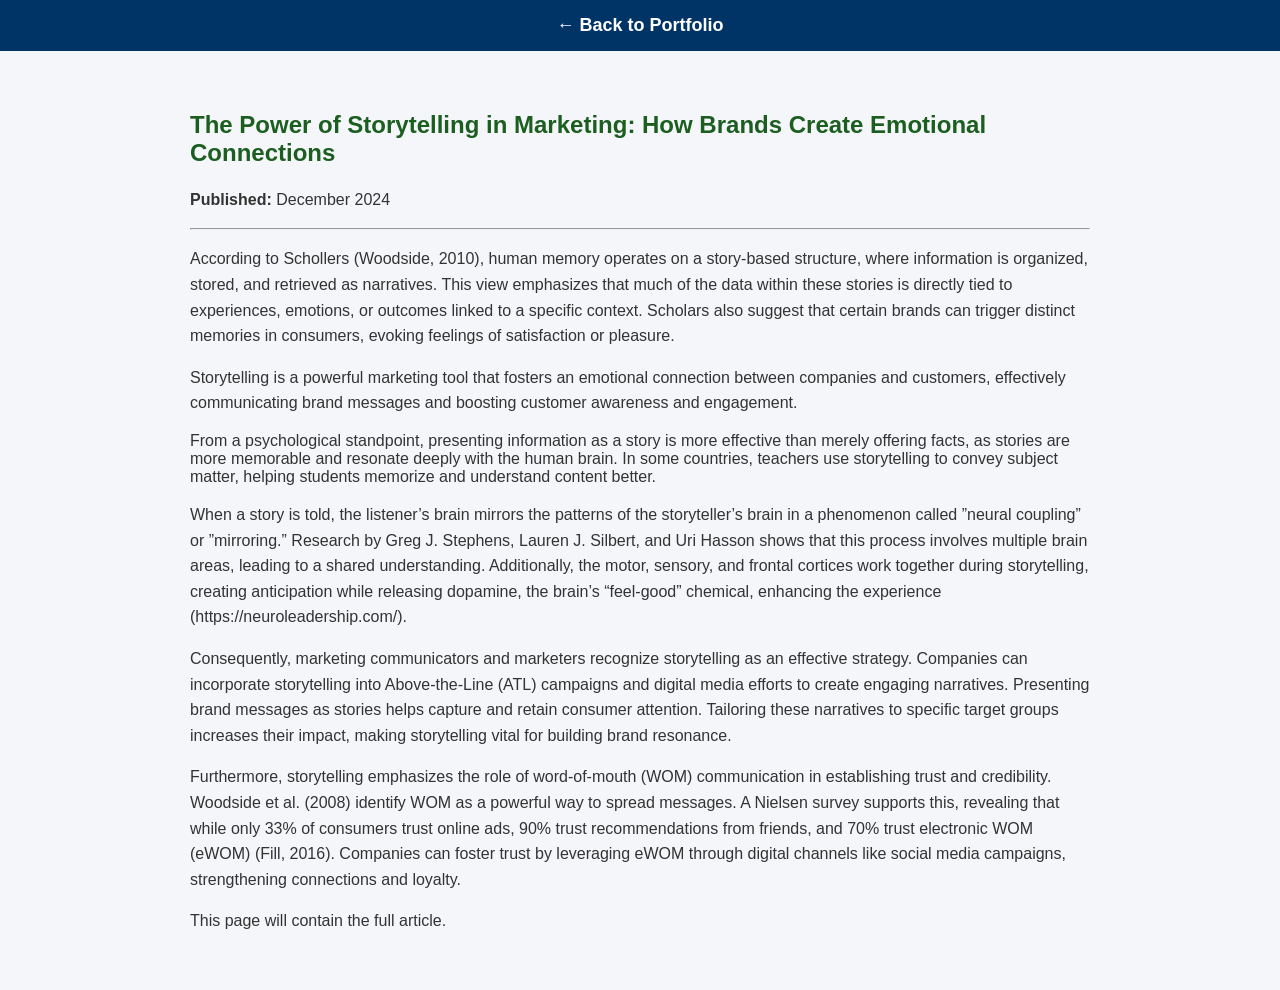
==== storytelling-marketing.html @ 47bacd00 "Enhance storytelling section in marketing content Added a paragraph emphasizing the effectiveness of" ====
<!DOCTYPE html>
<html lang="en">

<head>
    <meta charset="UTF-8">
    <meta name="viewport" content="width=device-width, initial-scale=1.0">
    <title>The Power of Storytelling in Marketing</title>
    <link rel="stylesheet" href="style.css">
</head>

<body>

<nav>
    <a href="index.html">← Back to Portfolio</a>
</nav>

<section>

<h1>The Power of Storytelling in Marketing: How Brands Create Emotional Connections</h1>

<p><strong>Published:</strong> 
December 2024</p>

<hr>

<p>
According to Schollers (Woodside, 2010), human memory operates on a story-based structure, where information is organized, stored, and retrieved as narratives. This view emphasizes that much of the data within these stories is directly tied to experiences, emotions, or outcomes linked to a specific context. Scholars also suggest that certain brands can trigger distinct memories in consumers, evoking feelings of satisfaction or pleasure.
<p>
Storytelling is a powerful marketing tool that fosters an emotional connection between companies and customers, effectively communicating brand messages and boosting customer awareness and engagement.
</p>
From a psychological standpoint, presenting information as a story is more effective than merely offering facts, as stories are more memorable and resonate deeply with the human brain. In some countries, teachers use storytelling to convey subject matter, helping students memorize and understand content better.
<p>
When a story is told, the listener’s brain mirrors the patterns of the storyteller’s brain in a phenomenon called ”neural coupling” or ”mirroring.” Research by Greg J. Stephens, Lauren J. Silbert, and Uri Hasson shows that this process involves multiple brain areas, leading to a shared understanding. Additionally, the motor, sensory, and frontal cortices work together during storytelling, creating anticipation while releasing dopamine, the brain’s “feel-good” chemical, enhancing the experience (https://neuroleadership.com/).    
 <p>   
Consequently, marketing communicators and marketers recognize storytelling as an effective strategy. Companies can incorporate storytelling into Above-the-Line (ATL) campaigns and digital media efforts to create engaging narratives. Presenting brand messages as stories helps capture and retain consumer attention. Tailoring these narratives to specific target groups increases their impact, making storytelling vital for building brand resonance.
<p>   
Furthermore, storytelling emphasizes the role of word-of-mouth (WOM) communication in establishing trust and credibility. Woodside et al. (2008) identify WOM as a powerful way to spread messages. A Nielsen survey supports this, revealing that while only 33% of consumers trust online ads, 90% trust recommendations from friends, and 70% trust electronic WOM (eWOM) (Fill, 2016). Companies can foster trust by leveraging eWOM through digital channels like social media campaigns, strengthening connections and loyalty.
<p>  

<p>  

<p>  

   <p>     
This page will contain the full article.
</p>

</section>

</body>
</html>
---- style.css ----
/* General page style */

body {
    font-family: Arial, sans-serif;
    background-color: #f4f6f9;
    margin: 0;
    color: #333;
}

/* Navigation */

nav {
    background-color: #1B5E20;
    padding: 15px;
    text-align: center;
}

nav a {
    color: baige;
    text-decoration: none;
    margin: 15px;
    font-weight: bold;
}

nav a:hover {
    color: #ffcc00;
}

/* Main content */

section {
    max-width: 900px;
    margin: auto;
    padding: 40px;
}

h1 {
    color: #1B5E20;
}

h2 {
    color: #2E7D32;
}

p {
    line-height: 1.6;
}

/* Project cards */

.project {
    background: beige;
    padding: 20px;
    margin-top: 20px;
    border-radius: 8px;
}
/* Profile Picture */

.home img {
    width: 220px;
    height: 220px;
    border-radius: 50%;
    object-fit: cover;
    display: block;
    margin: 30px auto;
    border: 4px solid #003366;
}

.home {
    text-align: center;
    padding: 50px 20px;
}
.home p {
    max-width: 700px;
    margin: 20px auto;
    line-height: 1.8;
    font-size: 18px;
}
.home h1 {
    font-size: 48px;
    color: #003366;
    margin-bottom: 10px;
}

.home h2 {
    font-size: 24px;
    color: #666666;
    font-weight: normal;
    margin-bottom: 30px;
}
button {
    background-color:  #1B5E20;
    color: white;
    padding: 12px 25px;
    border: none;
    border-radius: 5px;
    font-size: 16px;
    cursor: pointer;
}
button:hover {
    background-color: #00509e;
}
nav {
    background-color: #003366;
    padding: 15px;
    text-align: center;
}

nav a {
    color: white;
    text-decoration: none;
    margin: 0 15px;
    font-size: 18px;
}

nav a:hover {
    color: #66ccff;
}
#about {
    max-width: 900px;
    margin: 60px auto;
    padding: 20px;
}

#about h2 {
    text-align: center;
    color: #003366;
    font-size: 36px;
    margin-bottom: 30px;
}

#about p {
    font-size: 17px;
    line-height: 1.8;
    color: #333333;
    text-align: justify;
}
#about h3 {
    color: #003366;
    font-size: 24px;
    margin-top: 35px;
    margin-bottom: 15px;
}
#projects {
    max-width: 1000px;
    margin: 60px auto;
    padding: 20px;
}

#projects h2 {
    text-align: center;
    color: #003366;
    font-size: 36px;
    margin-bottom: 20px;
}

#projects h3 {
    color: #003366;
    margin-top: 40px;
    margin-bottom: 20px;
}

.project-card {
    background-color: #ffffff;
    border: 1px solid #dddddd;
    border-radius: 10px;
    padding: 25px;
    margin-bottom: 30px;
    box-shadow: 0 4px 10px rgba(0,0,0,0.1);
}

.project-image {
    width: 250px;
    height: auto;
    border-radius: 10px;
    object-fit: cover;
    margin-bottom: 20px;
}
.btn {
    display: inline-block;
    background-color: #003366;
    color: white;
    padding: 12px 25px;
    border-radius: 5px;
    text-decoration: none;
    margin-top: 15px;
}

.btn:hover {
    background-color: #00509e;
}
<p>
    <strong>Phone:</strong>
    <a href="tel:+46XXXXXXXXX">
        +46 XX XXX XX XX
    </a>
</p>
footer {

    background:#003366;
    color:white;
    text-align:center;
    padding:20px;
    margin-top:50px;

}
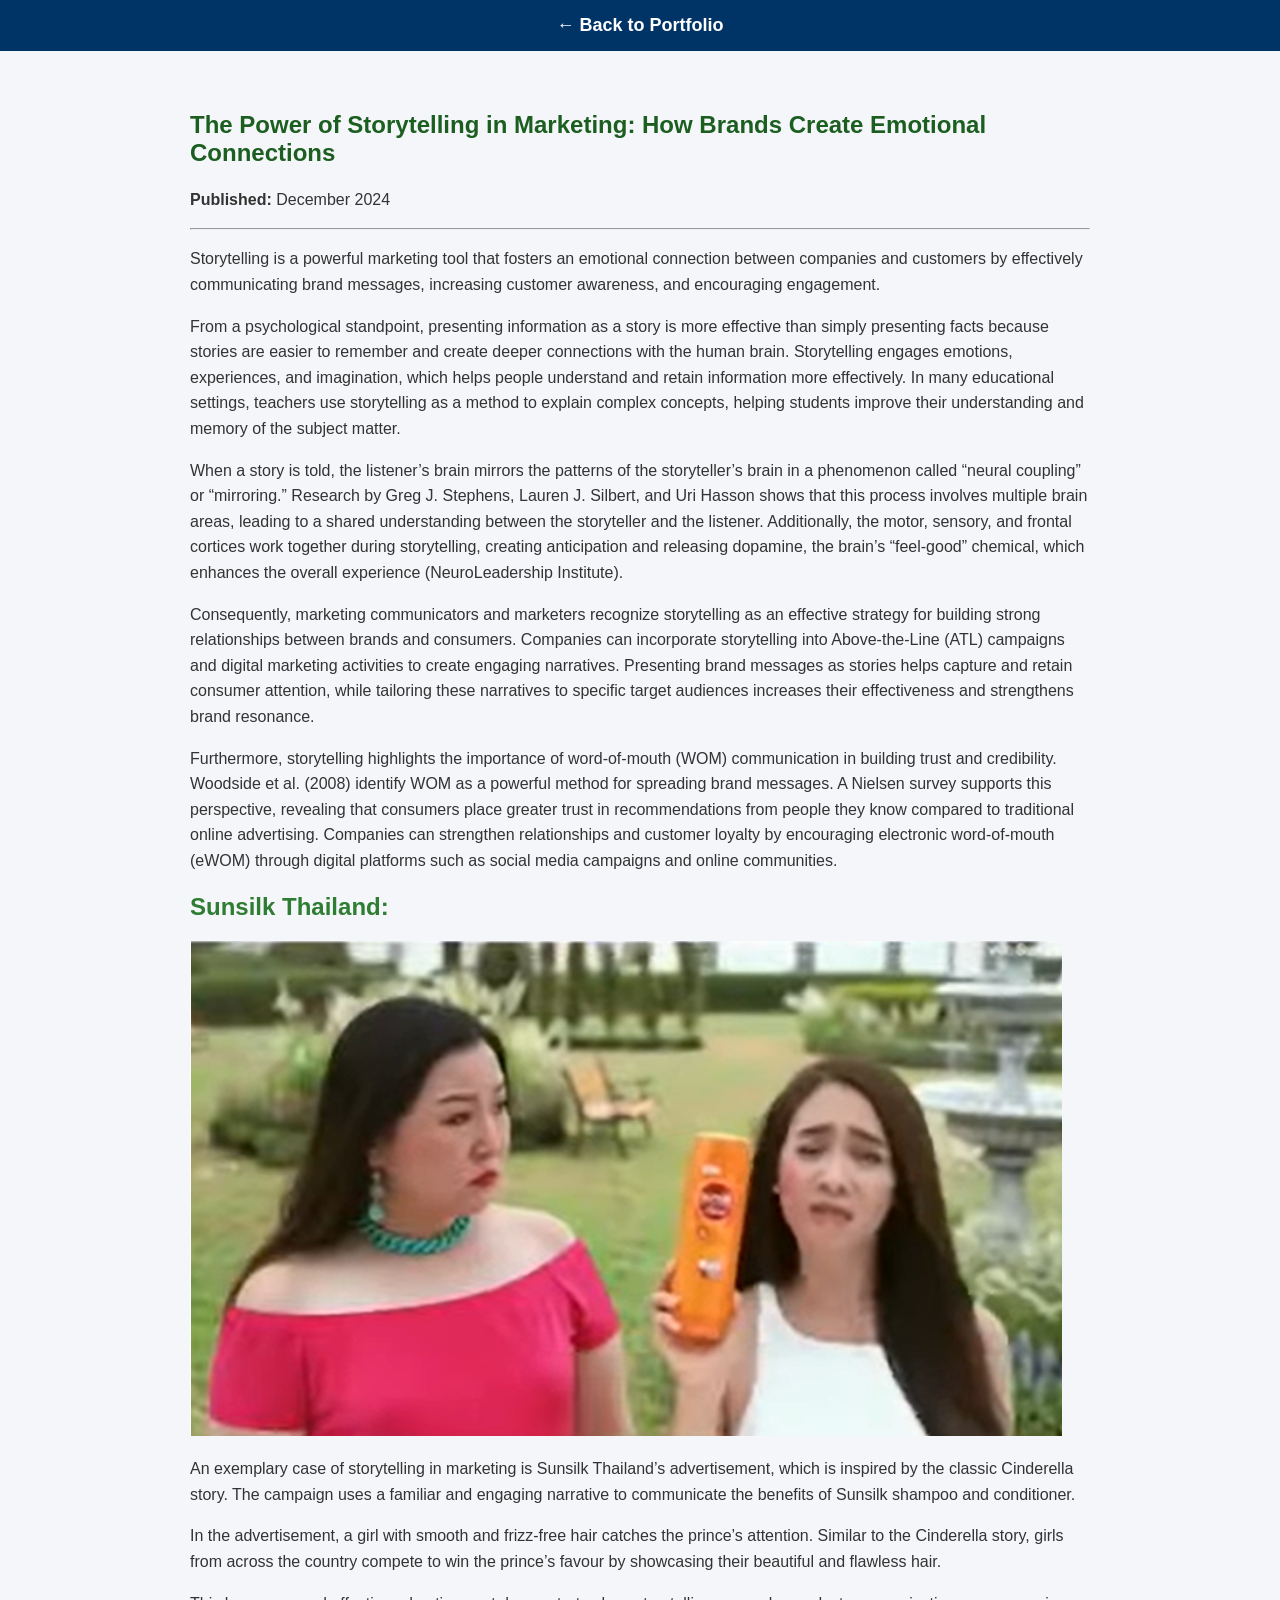
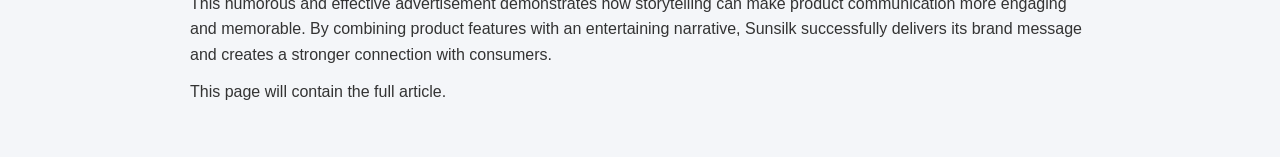
==== commit 918742ad: "Update Sunsilk image from JPG to PNG format" ====
--- a/storytelling-marketing.html
+++ b/storytelling-marketing.html
@@ -24,24 +24,41 @@
 <hr>
 
 <p>
-According to Schollers (Woodside, 2010), human memory operates on a story-based structure, where information is organized, stored, and retrieved as narratives. This view emphasizes that much of the data within these stories is directly tied to experiences, emotions, or outcomes linked to a specific context. Scholars also suggest that certain brands can trigger distinct memories in consumers, evoking feelings of satisfaction or pleasure.
+Storytelling is a powerful marketing tool that fosters an emotional connection between companies and customers by effectively communicating brand messages, increasing customer awareness, and encouraging engagement.
+</p>
+
 <p>
-Storytelling is a powerful marketing tool that fosters an emotional connection between companies and customers, effectively communicating brand messages and boosting customer awareness and engagement.
+From a psychological standpoint, presenting information as a story is more effective than simply presenting facts because stories are easier to remember and create deeper connections with the human brain. Storytelling engages emotions, experiences, and imagination, which helps people understand and retain information more effectively. In many educational settings, teachers use storytelling as a method to explain complex concepts, helping students improve their understanding and memory of the subject matter.
 </p>
-From a psychological standpoint, presenting information as a story is more effective than merely offering facts, as stories are more memorable and resonate deeply with the human brain. In some countries, teachers use storytelling to convey subject matter, helping students memorize and understand content better.
+
 <p>
-When a story is told, the listener’s brain mirrors the patterns of the storyteller’s brain in a phenomenon called ”neural coupling” or ”mirroring.” Research by Greg J. Stephens, Lauren J. Silbert, and Uri Hasson shows that this process involves multiple brain areas, leading to a shared understanding. Additionally, the motor, sensory, and frontal cortices work together during storytelling, creating anticipation while releasing dopamine, the brain’s “feel-good” chemical, enhancing the experience (https://neuroleadership.com/).    
- <p>   
-Consequently, marketing communicators and marketers recognize storytelling as an effective strategy. Companies can incorporate storytelling into Above-the-Line (ATL) campaigns and digital media efforts to create engaging narratives. Presenting brand messages as stories helps capture and retain consumer attention. Tailoring these narratives to specific target groups increases their impact, making storytelling vital for building brand resonance.
-<p>   
-Furthermore, storytelling emphasizes the role of word-of-mouth (WOM) communication in establishing trust and credibility. Woodside et al. (2008) identify WOM as a powerful way to spread messages. A Nielsen survey supports this, revealing that while only 33% of consumers trust online ads, 90% trust recommendations from friends, and 70% trust electronic WOM (eWOM) (Fill, 2016). Companies can foster trust by leveraging eWOM through digital channels like social media campaigns, strengthening connections and loyalty.
-<p>  
+When a story is told, the listener’s brain mirrors the patterns of the storyteller’s brain in a phenomenon called “neural coupling” or “mirroring.” Research by Greg J. Stephens, Lauren J. Silbert, and Uri Hasson shows that this process involves multiple brain areas, leading to a shared understanding between the storyteller and the listener. Additionally, the motor, sensory, and frontal cortices work together during storytelling, creating anticipation and releasing dopamine, the brain’s “feel-good” chemical, which enhances the overall experience (NeuroLeadership Institute).
+</p>
 
-<p>  
+<p>
+Consequently, marketing communicators and marketers recognize storytelling as an effective strategy for building strong relationships between brands and consumers. Companies can incorporate storytelling into Above-the-Line (ATL) campaigns and digital marketing activities to create engaging narratives. Presenting brand messages as stories helps capture and retain consumer attention, while tailoring these narratives to specific target audiences increases their effectiveness and strengthens brand resonance.
+</p>
 
-<p>  
+<p>
+Furthermore, storytelling highlights the importance of word-of-mouth (WOM) communication in building trust and credibility. Woodside et al. (2008) identify WOM as a powerful method for spreading brand messages. A Nielsen survey supports this perspective, revealing that consumers place greater trust in recommendations from people they know compared to traditional online advertising. Companies can strengthen relationships and customer loyalty by encouraging electronic word-of-mouth (eWOM) through digital platforms such as social media campaigns and online communities.
+</p>
 
-   <p>     
+<h2>Sunsilk Thailand:</h2>
+
+<img src="sunsilk.png"
+     alt="Sunsilk Thailand"
+     class="article-image">
+<p>
+An exemplary case of storytelling in marketing is Sunsilk Thailand’s advertisement, which is inspired by the classic Cinderella story. The campaign uses a familiar and engaging narrative to communicate the benefits of Sunsilk shampoo and conditioner.
+</p>
+
+<p>
+In the advertisement, a girl with smooth and frizz-free hair catches the prince’s attention. Similar to the Cinderella story, girls from across the country compete to win the prince’s favour by showcasing their beautiful and flawless hair.
+</p>
+
+<p>
+This humorous and effective advertisement demonstrates how storytelling can make product communication more engaging and memorable. By combining product features with an entertaining narrative, Sunsilk successfully delivers its brand message and creates a stronger connection with consumers.
+</p>    
 This page will contain the full article.
 </p>
 
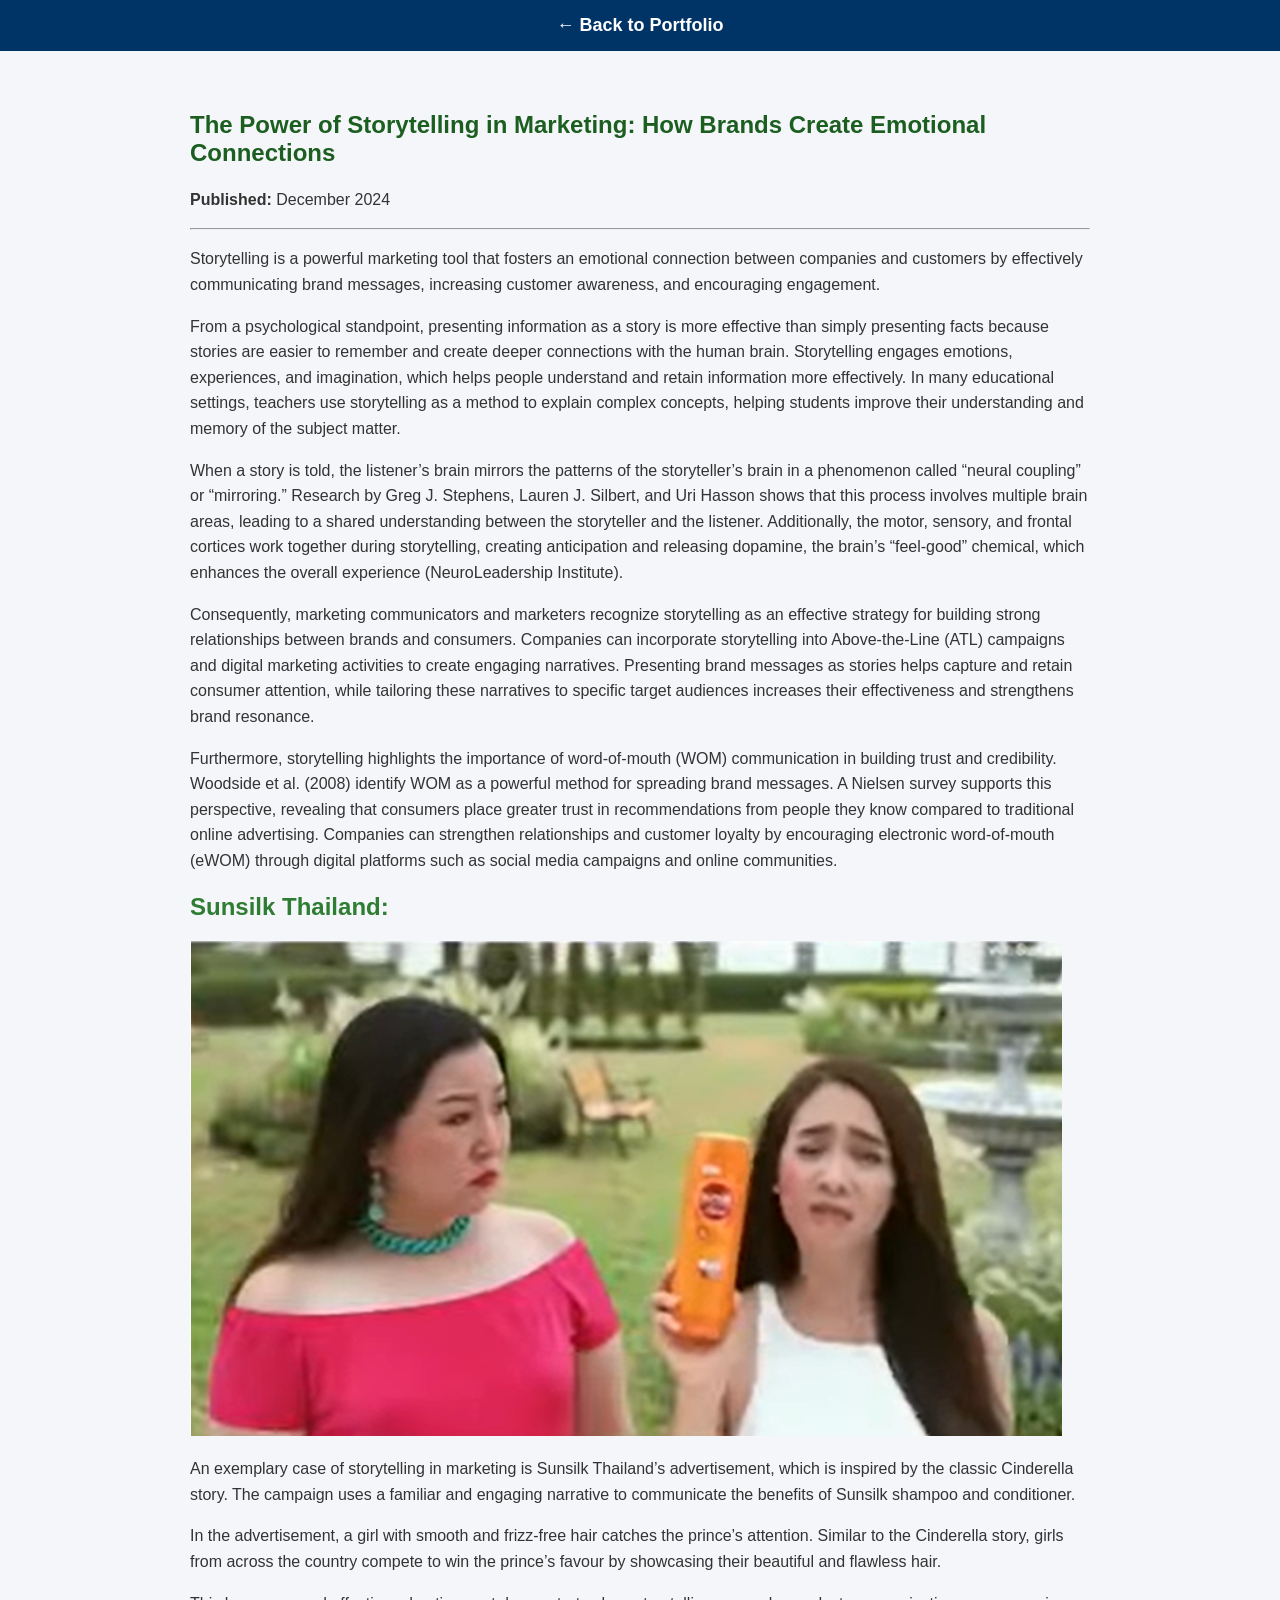
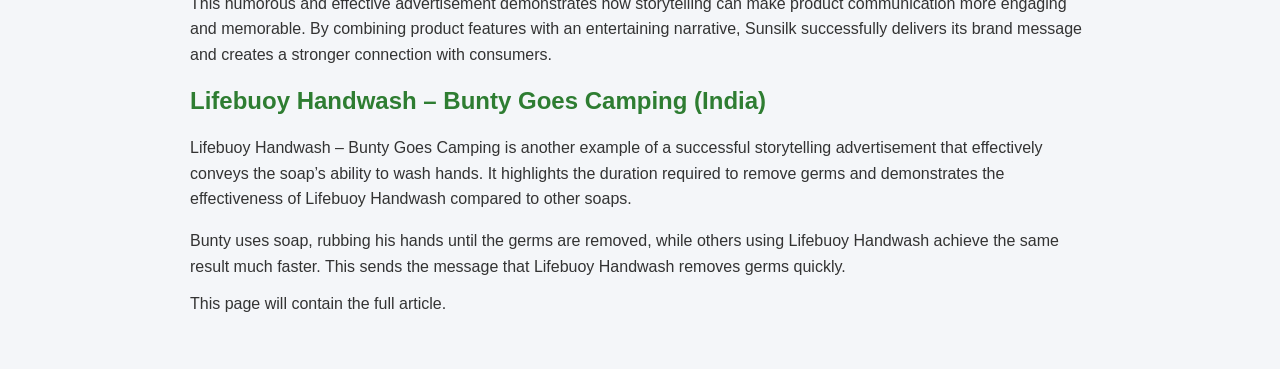
==== commit c15e4951: "Add Lifebuoy Handwash advertisement example Added a new section discussing Lifebuoy Handwash's story" ====
--- a/storytelling-marketing.html
+++ b/storytelling-marketing.html
@@ -59,6 +59,16 @@
 <p>
 This humorous and effective advertisement demonstrates how storytelling can make product communication more engaging and memorable. By combining product features with an entertaining narrative, Sunsilk successfully delivers its brand message and creates a stronger connection with consumers.
 </p>    
+
+    <h2>Lifebuoy Handwash – Bunty Goes Camping (India)</h2>
+
+<p>
+Lifebuoy Handwash – Bunty Goes Camping is another example of a successful storytelling advertisement that effectively conveys the soap’s ability to wash hands. It highlights the duration required to remove germs and demonstrates the effectiveness of Lifebuoy Handwash compared to other soaps.
+</p>
+
+<p>
+Bunty uses soap, rubbing his hands until the germs are removed, while others using Lifebuoy Handwash achieve the same result much faster. This sends the message that Lifebuoy Handwash removes germs quickly.
+</p>
 This page will contain the full article.
 </p>
 
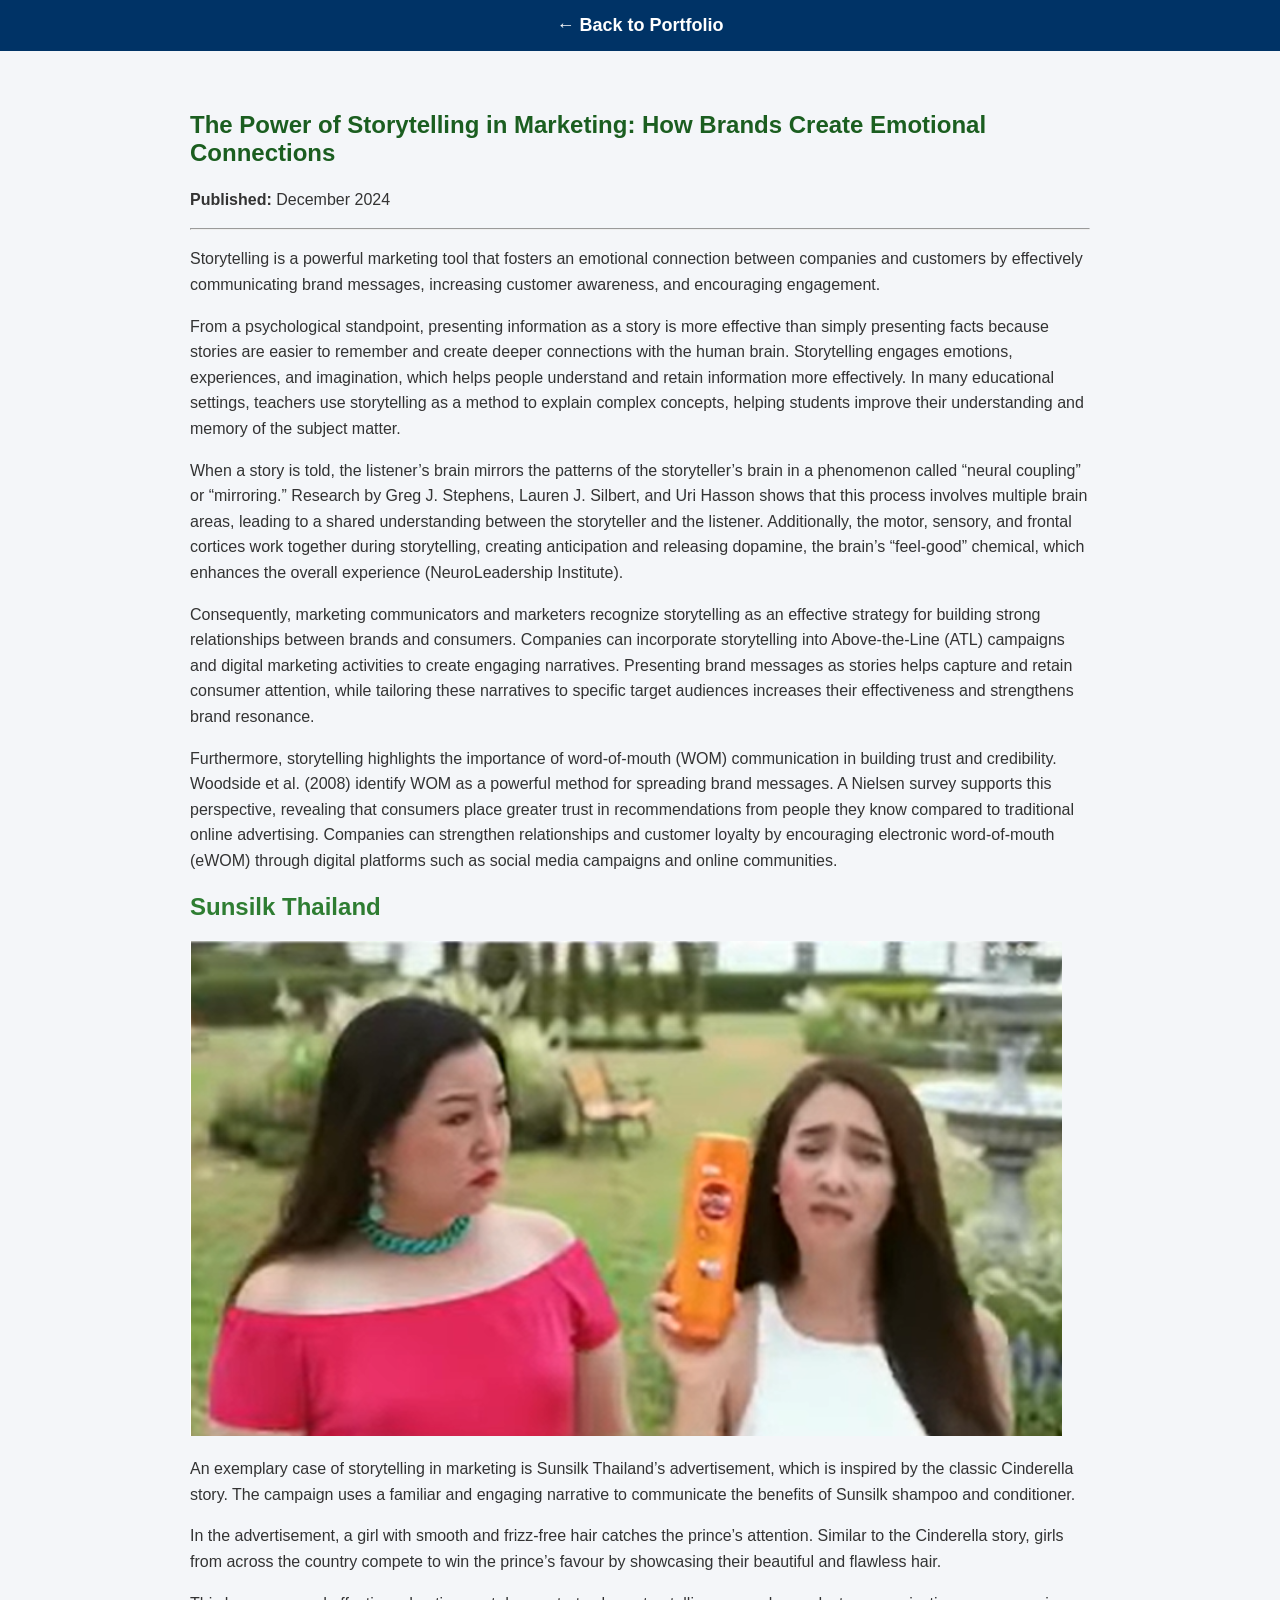
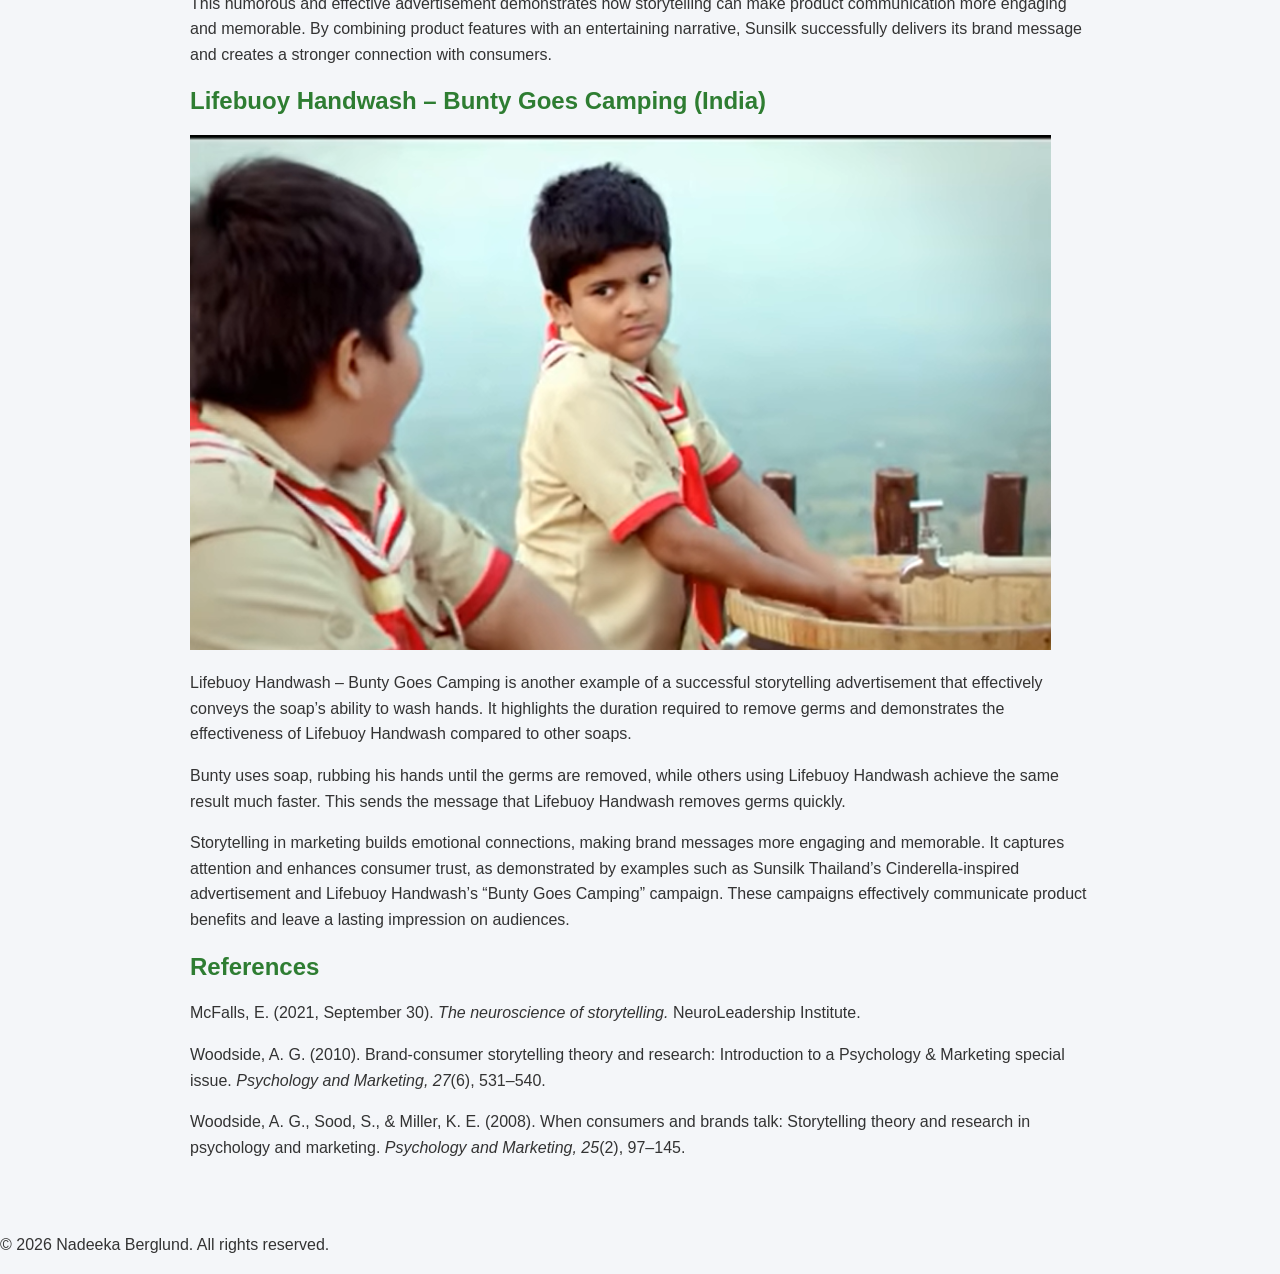
==== commit fd0feb73: "Add footer with copyright information" ====
--- a/storytelling-marketing.html
+++ b/storytelling-marketing.html
@@ -43,7 +43,7 @@
 Furthermore, storytelling highlights the importance of word-of-mouth (WOM) communication in building trust and credibility. Woodside et al. (2008) identify WOM as a powerful method for spreading brand messages. A Nielsen survey supports this perspective, revealing that consumers place greater trust in recommendations from people they know compared to traditional online advertising. Companies can strengthen relationships and customer loyalty by encouraging electronic word-of-mouth (eWOM) through digital platforms such as social media campaigns and online communities.
 </p>
 
-<h2>Sunsilk Thailand:</h2>
+<h2>Sunsilk Thailand</h2>
 
 <img src="sunsilk.png"
      alt="Sunsilk Thailand"
@@ -61,6 +61,9 @@
 </p>    
 
     <h2>Lifebuoy Handwash – Bunty Goes Camping (India)</h2>
+    <img src="lifebuoy.png"
+     alt="Lifebuoy Handwash Bunty Goes Camping advertisement"
+     class="article-image">
 
 <p>
 Lifebuoy Handwash – Bunty Goes Camping is another example of a successful storytelling advertisement that effectively conveys the soap’s ability to wash hands. It highlights the duration required to remove germs and demonstrates the effectiveness of Lifebuoy Handwash compared to other soaps.
@@ -69,10 +72,33 @@
 <p>
 Bunty uses soap, rubbing his hands until the germs are removed, while others using Lifebuoy Handwash achieve the same result much faster. This sends the message that Lifebuoy Handwash removes germs quickly.
 </p>
-This page will contain the full article.
+    <p>
+Storytelling in marketing builds emotional connections, making brand messages more engaging and memorable. It captures attention and enhances consumer trust, as demonstrated by examples such as Sunsilk Thailand’s Cinderella-inspired advertisement and Lifebuoy Handwash’s “Bunty Goes Camping” campaign. These campaigns effectively communicate product benefits and leave a lasting impression on audiences.
+</p>
+
+    <h2>References</h2>
+
+<p>
+McFalls, E. (2021, September 30). <em>The neuroscience of storytelling.</em> NeuroLeadership Institute.
+</p>
+
+<p>
+Woodside, A. G. (2010). Brand-consumer storytelling theory and research: Introduction to a Psychology & Marketing special issue. <em>Psychology and Marketing, 27</em>(6), 531–540.
+</p>
+
+<p>
+Woodside, A. G., Sood, S., & Miller, K. E. (2008). When consumers and brands talk: Storytelling theory and research in psychology and marketing. <em>Psychology and Marketing, 25</em>(2), 97–145.
+</p>
+
 </p>
 
 </section>
 
+<footer>
+    <p>
+        © 2026 Nadeeka Berglund. All rights reserved.
+    </p>
+</footer>
+
 </body>
 </html>
